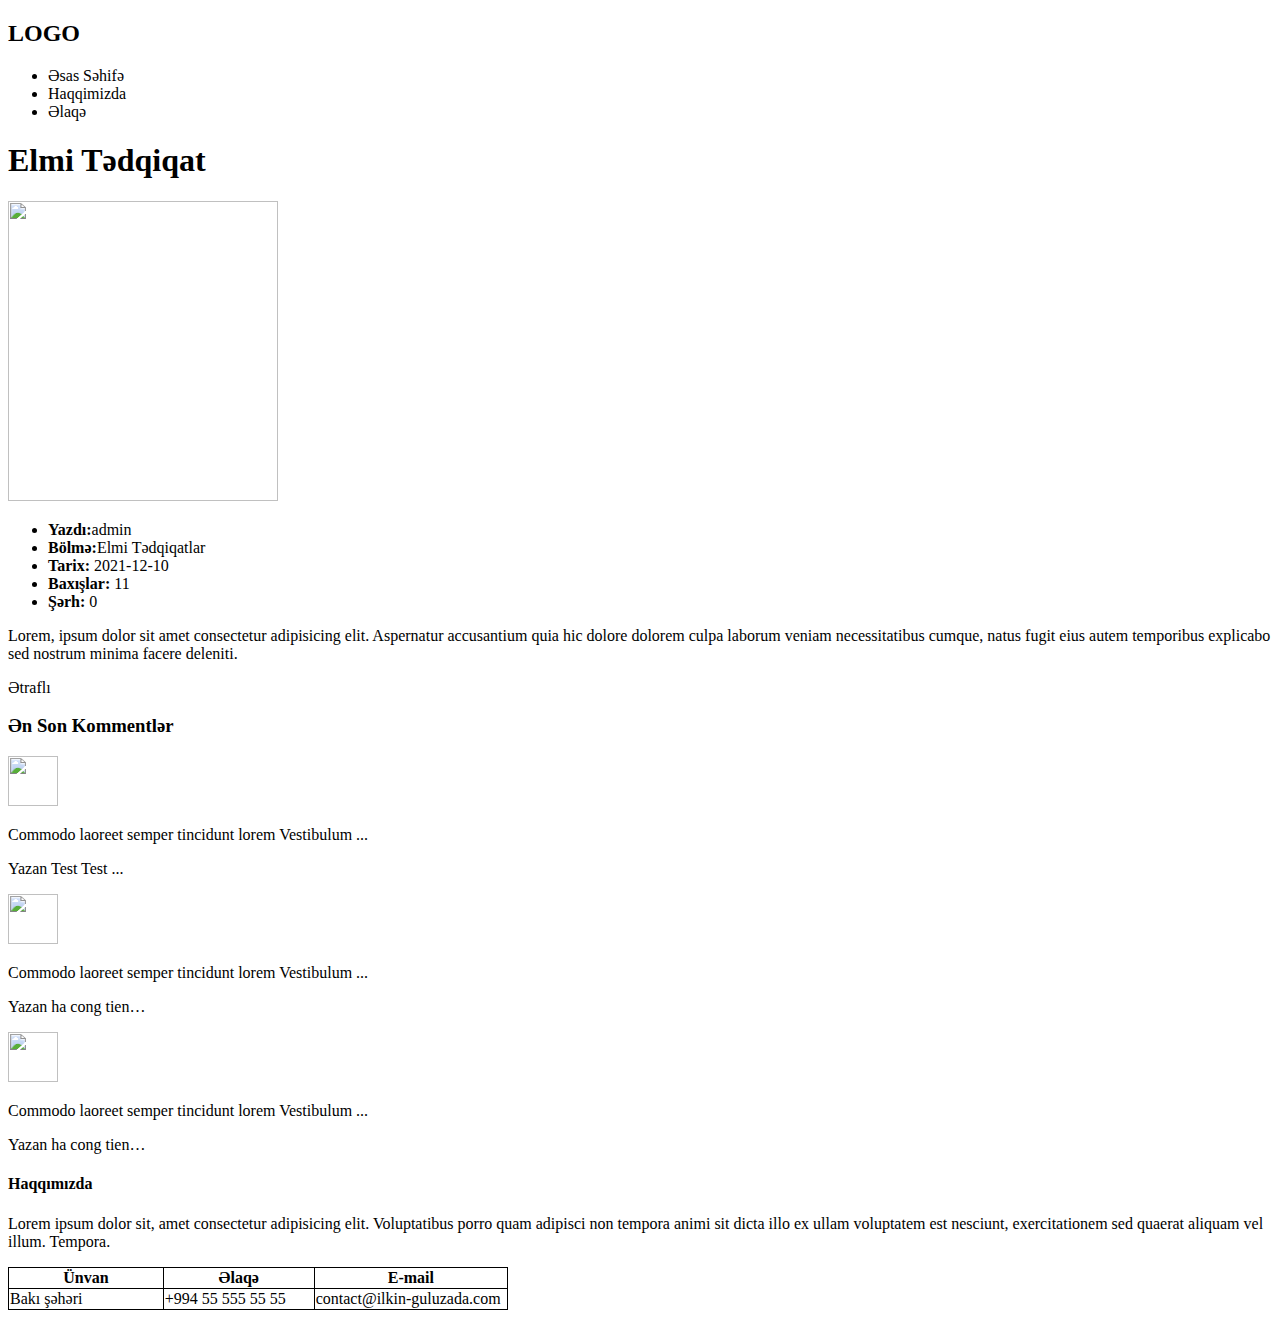
==== index.html @ 39a40acd "Homework-1" ====
<!DOCTYPE html>
<html lang="en">
  <head>
    <meta charset="UTF-8" />
    <meta http-equiv="X-UA-Compatible" content="IE=edge" />
    <meta name="viewport" content="width=device-width, initial-scale=1.0" />
    <title>Document</title>
    <style>
      .table,
      th,
      td {
        width: 500px;
        border: solid 1px black;
        border-collapse: collapse;
      }
    </style>
  </head>
  <body>
    <h2>LOGO</h2>
    <ul>
      <li>Əsas Səhifə</li>
      <li>Haqqimizda</li>
      <li>Əlaqə</li>
    </ul>

    <h1>Elmi Tədqiqat</h1>

    <img src="image.jps.jpg" width="270" height="300" alt="" />

    <tr>
      <ul>
        <li><b>Yazdı:</b>admin</li>
        <li><b>Bölmə:</b>Elmi Tədqiqatlar</li>
        <li><b>Tarix:</b> 2021-12-10</li>
        <li><b>Baxışlar:</b> 11</li>
        <li><b>Şərh:</b> 0</li>
      </ul>
    </tr>

    <p>
      Lorem, ipsum dolor sit amet consectetur adipisicing elit. Aspernatur
      accusantium quia hic dolore dolorem culpa laborum veniam necessitatibus
      cumque, natus fugit eius autem temporibus explicabo sed nostrum minima
      facere deleniti.
    </p>
    <span>Ətraflı</span>

    <h3>Ən Son Kommentlər</h3>

    <img src="images2.jpg" width="50px" height="50px" alt="" />
    <p>Commodo laoreet semper tincidunt lorem Vestibulum ...</p>
    <p>Yazan Test Test ...</p>

    <img src="images2.jpg" width="50px" height="50px" alt="" />
    <p>Commodo laoreet semper tincidunt lorem Vestibulum ...</p>
    <p>Yazan ha cong tien…</p>

    <img src="images2.jpg" width="50px" height="50px" alt="" />
    <p>Commodo laoreet semper tincidunt lorem Vestibulum ...</p>
    <p>Yazan ha cong tien…</p>

    <h4>Haqqımızda</h4>
    <p>
      Lorem ipsum dolor sit, amet consectetur adipisicing elit. Voluptatibus
      porro quam adipisci non tempora animi sit dicta illo ex ullam voluptatem
      est nesciunt, exercitationem sed quaerat aliquam vel illum. Tempora.
    </p>
    <table class="table">
      <tr>
        <th>Ünvan</th>
        <th>Əlaqə</th>
        <th>E-mail</th>
      </tr>
      <tr>
        <td>Bakı şəhəri</td>
        <td>+994 55 555 55 55</td>
        <td>contact@ilkin-guluzada.com</td>
      </tr>
    </table>
  </body>
</html>
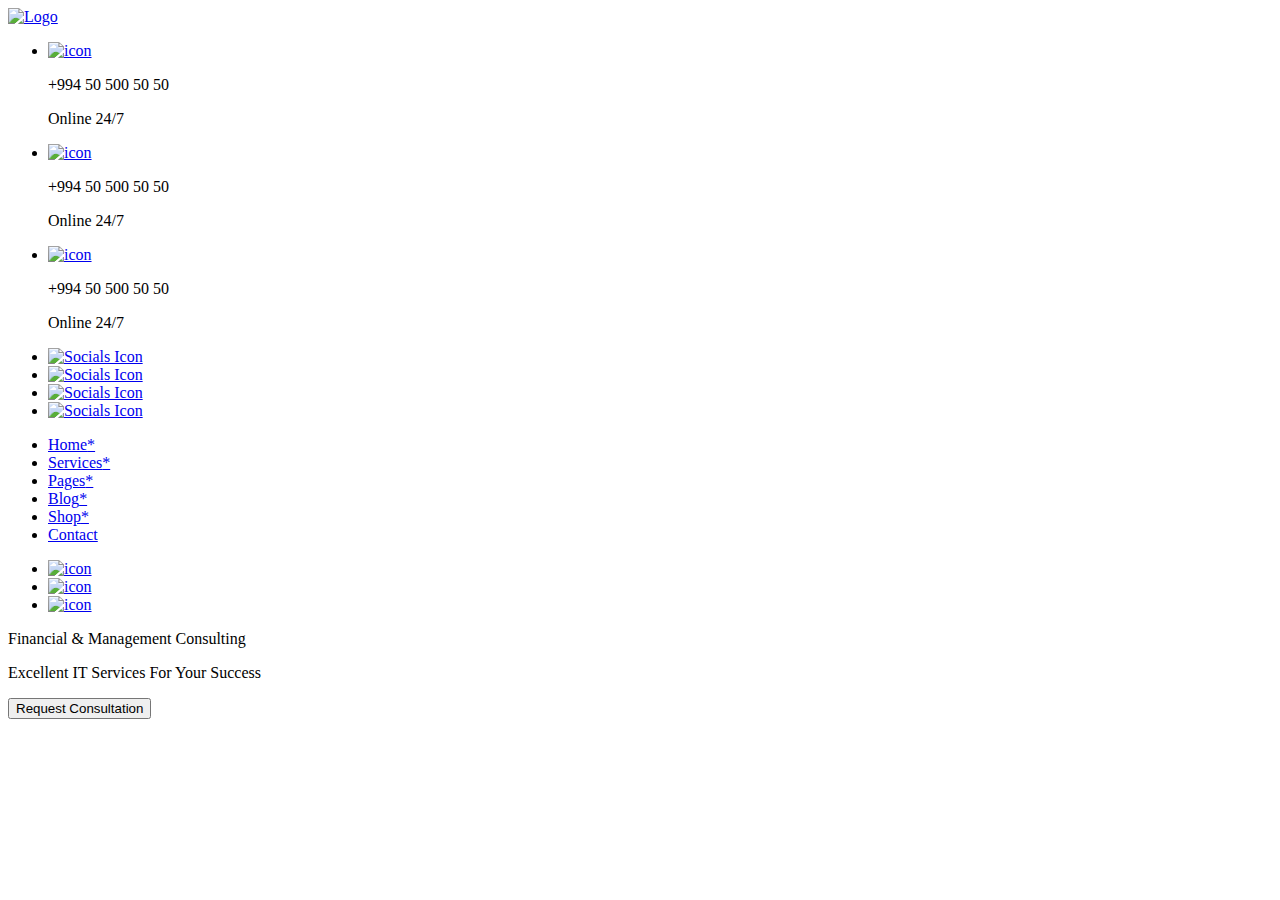
==== commit 31d3fb0f: "Homework-2" ====
--- a/index.html
+++ b/index.html
@@ -5,77 +5,125 @@
     <meta http-equiv="X-UA-Compatible" content="IE=edge" />
     <meta name="viewport" content="width=device-width, initial-scale=1.0" />
     <title>Document</title>
-    <style>
-      .table,
-      th,
-      td {
-        width: 500px;
-        border: solid 1px black;
-        border-collapse: collapse;
-      }
-    </style>
   </head>
   <body>
-    <h2>LOGO</h2>
-    <ul>
-      <li>Əsas Səhifə</li>
-      <li>Haqqimizda</li>
-      <li>Əlaqə</li>
-    </ul>
+    <!--Top Header Start-->
+    <section class="top-header">
+      <!--Top Header Logo Start-->
+      <div class="top-header-logo">
+        <a href="#"><img src="" alt="Logo" /></a>
+      </div>
+      <!--Top Header Logo End-->
+      <!--Top Header Information Start-->
+      <div class="top-header-info">
+        <ul>
+          <!--Info List Item Start-->
+          <li>
+            <a href="#"><img src="" alt="icon" /></a>
+            <span>
+              <p>+994 50 500 50 50</p>
+              <p>Online 24/7</p>
+            </span>
+          </li>
+          <!--Info List Item End-->
+          <!--Info List Item Start-->
+          <li>
+            <a href="#"><img src="" alt="icon" /></a>
+            <span>
+              <p>+994 50 500 50 50</p>
+              <p>Online 24/7</p>
+            </span>
+          </li>
+          <!--Info List Item End-->
+          <!--Info List Item Start-->
+          <li>
+            <a href="#"><img src="" alt="icon" /></a>
+            <span>
+              <p>+994 50 500 50 50</p>
+              <p>Online 24/7</p>
+            </span>
+          </li>
+          <!--Info List Item End-->
+        </ul>
+      </div>
+      <!--Top Header Information End-->
+      <!--Top Header Socials Start-->
+      <div class="top-header-socials">
+        <ul>
+          <li>
+            <a href="#"><img src="" alt="Socials Icon" /></a>
+          </li>
+          <li>
+            <a href="#"><img src="" alt="Socials Icon" /></a>
+          </li>
+          <li>
+            <a href="#"><img src="" alt="Socials Icon" /></a>
+          </li>
+          <li>
+            <a href="#"><img src="" alt="Socials Icon" /></a>
+          </li>
+        </ul>
+      </div>
+      <!-- Top Header Socials End-->
+    </section>
+    <!--Top Header End-->
 
-    <h1>Elmi Tədqiqat</h1>
+    <!--Main Header Start-->
+    <header class="main-header">
+      <!--Main Header Menu Left Start-->
+      <nav class="main-header-menu-left">
+        <ul>
+          <li>
+            <a href="#">Home<span>*</span></a>
+          </li>
+          <li>
+            <a href="#">Services<span>*</span></a>
+          </li>
+          <li>
+            <a href="#">Pages<span>*</span></a>
+          </li>
+          <li>
+            <a href="#">Blog<span>*</span></a>
+          </li>
+          <li>
+            <a href="#">Shop<span>*</span></a>
+          </li>
+          <li>
+            <a href="#">Contact</a>
+          </li>
+        </ul>
+      </nav>
+      <!--Main Header Menu Left End-->
 
-    <img src="image.jps.jpg" width="270" height="300" alt="" />
+      <!--Main Header Action Right Start-->
+      <div class="main-header-action-right">
+        <ul>
+          <li>
+            <a href="#"><img src="" alt="icon" /></a>
+          </li>
+          <li>
+            <a href="#"><img src="" alt="icon" /></a>
+          </li>
+          <li>
+            <a href="#"><img src="" alt="icon" /></a>
+          </li>
+        </ul>
+      </div>
+      <!--Main Header Action Right End-->
+    </header>
+    <!--Main Header End-->
 
-    <tr>
-      <ul>
-        <li><b>Yazdı:</b>admin</li>
-        <li><b>Bölmə:</b>Elmi Tədqiqatlar</li>
-        <li><b>Tarix:</b> 2021-12-10</li>
-        <li><b>Baxışlar:</b> 11</li>
-        <li><b>Şərh:</b> 0</li>
-      </ul>
-    </tr>
-
-    <p>
-      Lorem, ipsum dolor sit amet consectetur adipisicing elit. Aspernatur
-      accusantium quia hic dolore dolorem culpa laborum veniam necessitatibus
-      cumque, natus fugit eius autem temporibus explicabo sed nostrum minima
-      facere deleniti.
-    </p>
-    <span>Ətraflı</span>
-
-    <h3>Ən Son Kommentlər</h3>
-
-    <img src="images2.jpg" width="50px" height="50px" alt="" />
-    <p>Commodo laoreet semper tincidunt lorem Vestibulum ...</p>
-    <p>Yazan Test Test ...</p>
-
-    <img src="images2.jpg" width="50px" height="50px" alt="" />
-    <p>Commodo laoreet semper tincidunt lorem Vestibulum ...</p>
-    <p>Yazan ha cong tien…</p>
-
-    <img src="images2.jpg" width="50px" height="50px" alt="" />
-    <p>Commodo laoreet semper tincidunt lorem Vestibulum ...</p>
-    <p>Yazan ha cong tien…</p>
-
-    <h4>Haqqımızda</h4>
-    <p>
-      Lorem ipsum dolor sit, amet consectetur adipisicing elit. Voluptatibus
-      porro quam adipisci non tempora animi sit dicta illo ex ullam voluptatem
-      est nesciunt, exercitationem sed quaerat aliquam vel illum. Tempora.
-    </p>
-    <table class="table">
-      <tr>
-        <th>Ünvan</th>
-        <th>Əlaqə</th>
-        <th>E-mail</th>
-      </tr>
-      <tr>
-        <td>Bakı şəhəri</td>
-        <td>+994 55 555 55 55</td>
-        <td>contact@ilkin-guluzada.com</td>
-      </tr>
-    </table>
+    <!--Slider Start-->
+    <section class="slider">
+      <div class="main slider">
+        <p class="slider-info">Financial & Management Consulting</p>
+        <p class="slider-main">
+          <span>Excellent</span>
+          IT Services For Your Success
+        </p>
+        <button class="slider-button">Request Consultation</button>
+      </div>
+    </section>
+    <!--Slider Start-->
   </body>
 </html>
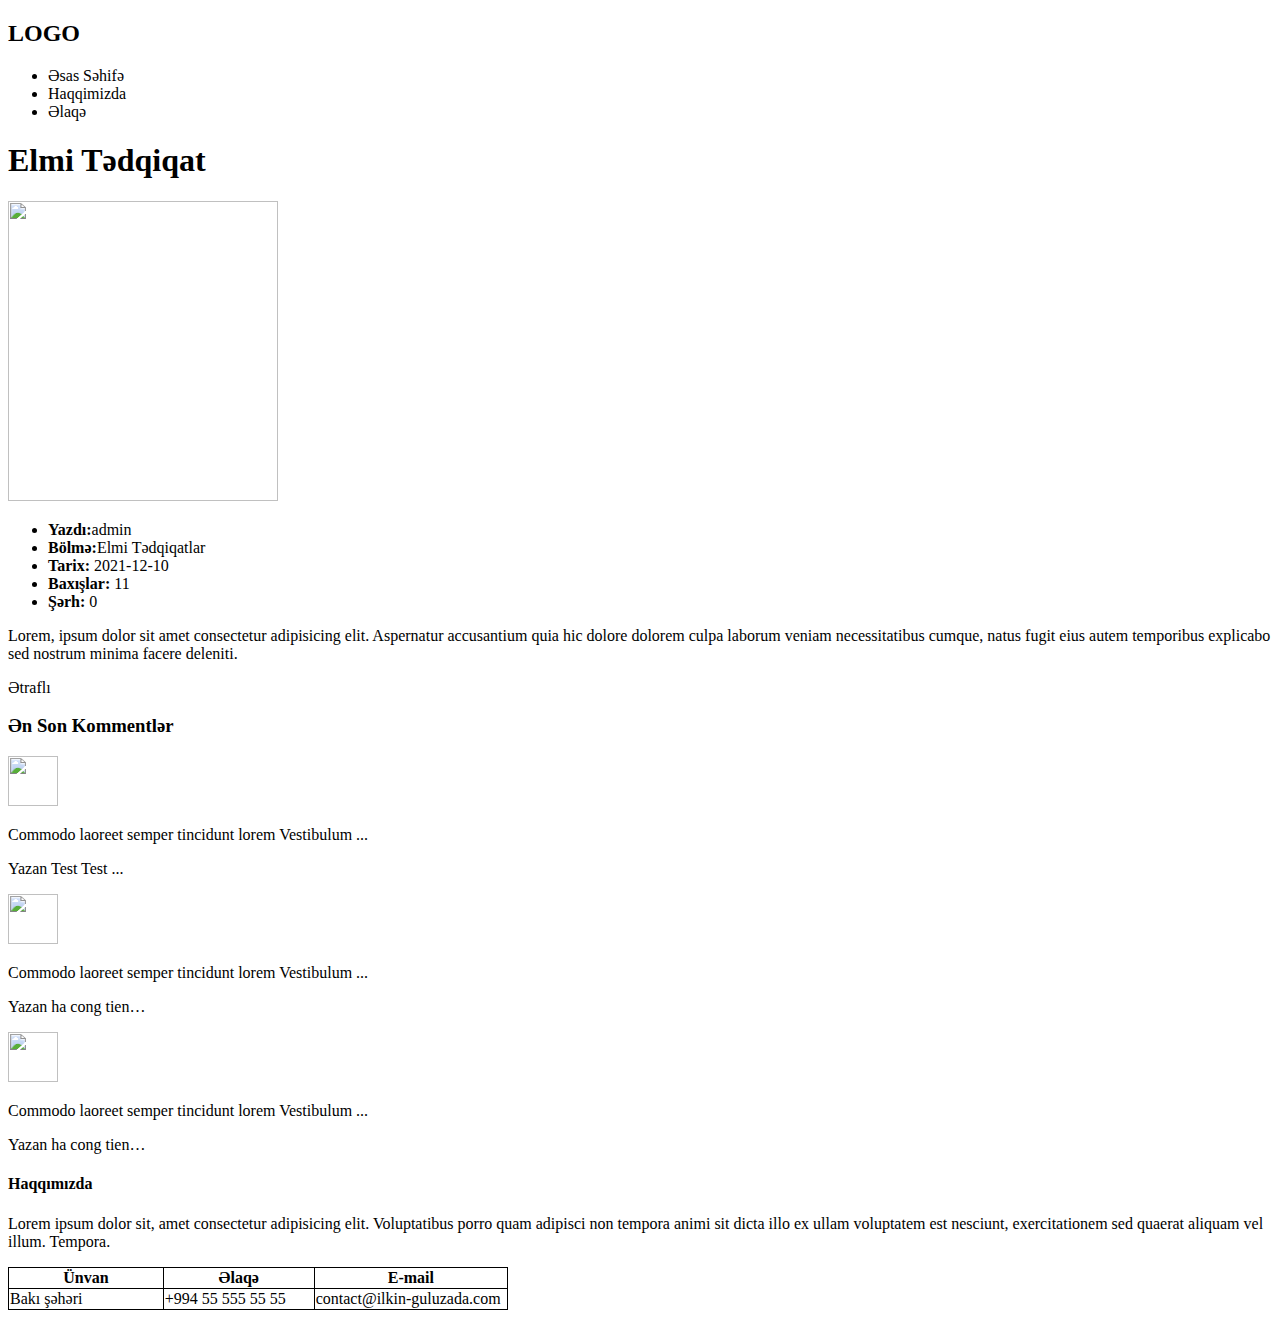
==== commit 3cbbaf09: "Homework-1" ====
--- a/index.html
+++ b/index.html
@@ -5,125 +5,77 @@
     <meta http-equiv="X-UA-Compatible" content="IE=edge" />
     <meta name="viewport" content="width=device-width, initial-scale=1.0" />
     <title>Document</title>
+    <style>
+      .table,
+      th,
+      td {
+        width: 500px;
+        border: solid 1px black;
+        border-collapse: collapse;
+      }
+    </style>
   </head>
   <body>
-    <!--Top Header Start-->
-    <section class="top-header">
-      <!--Top Header Logo Start-->
-      <div class="top-header-logo">
-        <a href="#"><img src="" alt="Logo" /></a>
-      </div>
-      <!--Top Header Logo End-->
-      <!--Top Header Information Start-->
-      <div class="top-header-info">
-        <ul>
-          <!--Info List Item Start-->
-          <li>
-            <a href="#"><img src="" alt="icon" /></a>
-            <span>
-              <p>+994 50 500 50 50</p>
-              <p>Online 24/7</p>
-            </span>
-          </li>
-          <!--Info List Item End-->
-          <!--Info List Item Start-->
-          <li>
-            <a href="#"><img src="" alt="icon" /></a>
-            <span>
-              <p>+994 50 500 50 50</p>
-              <p>Online 24/7</p>
-            </span>
-          </li>
-          <!--Info List Item End-->
-          <!--Info List Item Start-->
-          <li>
-            <a href="#"><img src="" alt="icon" /></a>
-            <span>
-              <p>+994 50 500 50 50</p>
-              <p>Online 24/7</p>
-            </span>
-          </li>
-          <!--Info List Item End-->
-        </ul>
-      </div>
-      <!--Top Header Information End-->
-      <!--Top Header Socials Start-->
-      <div class="top-header-socials">
-        <ul>
-          <li>
-            <a href="#"><img src="" alt="Socials Icon" /></a>
-          </li>
-          <li>
-            <a href="#"><img src="" alt="Socials Icon" /></a>
-          </li>
-          <li>
-            <a href="#"><img src="" alt="Socials Icon" /></a>
-          </li>
-          <li>
-            <a href="#"><img src="" alt="Socials Icon" /></a>
-          </li>
-        </ul>
-      </div>
-      <!-- Top Header Socials End-->
-    </section>
-    <!--Top Header End-->
+    <h2>LOGO</h2>
+    <ul>
+      <li>Əsas Səhifə</li>
+      <li>Haqqimizda</li>
+      <li>Əlaqə</li>
+    </ul>
 
-    <!--Main Header Start-->
-    <header class="main-header">
-      <!--Main Header Menu Left Start-->
-      <nav class="main-header-menu-left">
-        <ul>
-          <li>
-            <a href="#">Home<span>*</span></a>
-          </li>
-          <li>
-            <a href="#">Services<span>*</span></a>
-          </li>
-          <li>
-            <a href="#">Pages<span>*</span></a>
-          </li>
-          <li>
-            <a href="#">Blog<span>*</span></a>
-          </li>
-          <li>
-            <a href="#">Shop<span>*</span></a>
-          </li>
-          <li>
-            <a href="#">Contact</a>
-          </li>
-        </ul>
-      </nav>
-      <!--Main Header Menu Left End-->
+    <h1>Elmi Tədqiqat</h1>
 
-      <!--Main Header Action Right Start-->
-      <div class="main-header-action-right">
-        <ul>
-          <li>
-            <a href="#"><img src="" alt="icon" /></a>
-          </li>
-          <li>
-            <a href="#"><img src="" alt="icon" /></a>
-          </li>
-          <li>
-            <a href="#"><img src="" alt="icon" /></a>
-          </li>
-        </ul>
-      </div>
-      <!--Main Header Action Right End-->
-    </header>
-    <!--Main Header End-->
+    <img src="image.jps.jpg" width="270" height="300" alt="" />
 
-    <!--Slider Start-->
-    <section class="slider">
-      <div class="main slider">
-        <p class="slider-info">Financial & Management Consulting</p>
-        <p class="slider-main">
-          <span>Excellent</span>
-          IT Services For Your Success
-        </p>
-        <button class="slider-button">Request Consultation</button>
-      </div>
-    </section>
-    <!--Slider Start-->
+    <tr>
+      <ul>
+        <li><b>Yazdı:</b>admin</li>
+        <li><b>Bölmə:</b>Elmi Tədqiqatlar</li>
+        <li><b>Tarix:</b> 2021-12-10</li>
+        <li><b>Baxışlar:</b> 11</li>
+        <li><b>Şərh:</b> 0</li>
+      </ul>
+    </tr>
+
+    <p>
+      Lorem, ipsum dolor sit amet consectetur adipisicing elit. Aspernatur
+      accusantium quia hic dolore dolorem culpa laborum veniam necessitatibus
+      cumque, natus fugit eius autem temporibus explicabo sed nostrum minima
+      facere deleniti.
+    </p>
+    <span>Ətraflı</span>
+
+    <h3>Ən Son Kommentlər</h3>
+
+    <img src="images2.jpg" width="50px" height="50px" alt="" />
+    <p>Commodo laoreet semper tincidunt lorem Vestibulum ...</p>
+    <p>Yazan Test Test ...</p>
+
+    <img src="images2.jpg" width="50px" height="50px" alt="" />
+    <p>Commodo laoreet semper tincidunt lorem Vestibulum ...</p>
+    <p>Yazan ha cong tien…</p>
+
+    <img src="images2.jpg" width="50px" height="50px" alt="" />
+    <p>Commodo laoreet semper tincidunt lorem Vestibulum ...</p>
+    <p>Yazan ha cong tien…</p>
+
+    <h4>Haqqımızda</h4>
+    <p>
+      Lorem ipsum dolor sit, amet consectetur adipisicing elit. Voluptatibus
+      porro quam adipisci non tempora animi sit dicta illo ex ullam voluptatem
+      est nesciunt, exercitationem sed quaerat aliquam vel illum. Tempora.
+    </p>
+    <table class="table">
+      <tr>
+        <th>Ünvan</th>
+        <th>Əlaqə</th>
+        <th>E-mail</th>
+      </tr>
+      <tr>
+        <td>Bakı şəhəri</td>
+        <td>+994 55 555 55 55</td>
+        <td>contact@ilkin-guluzada.com</td>
+      </tr>
+    </table>
   </body>
 </html>
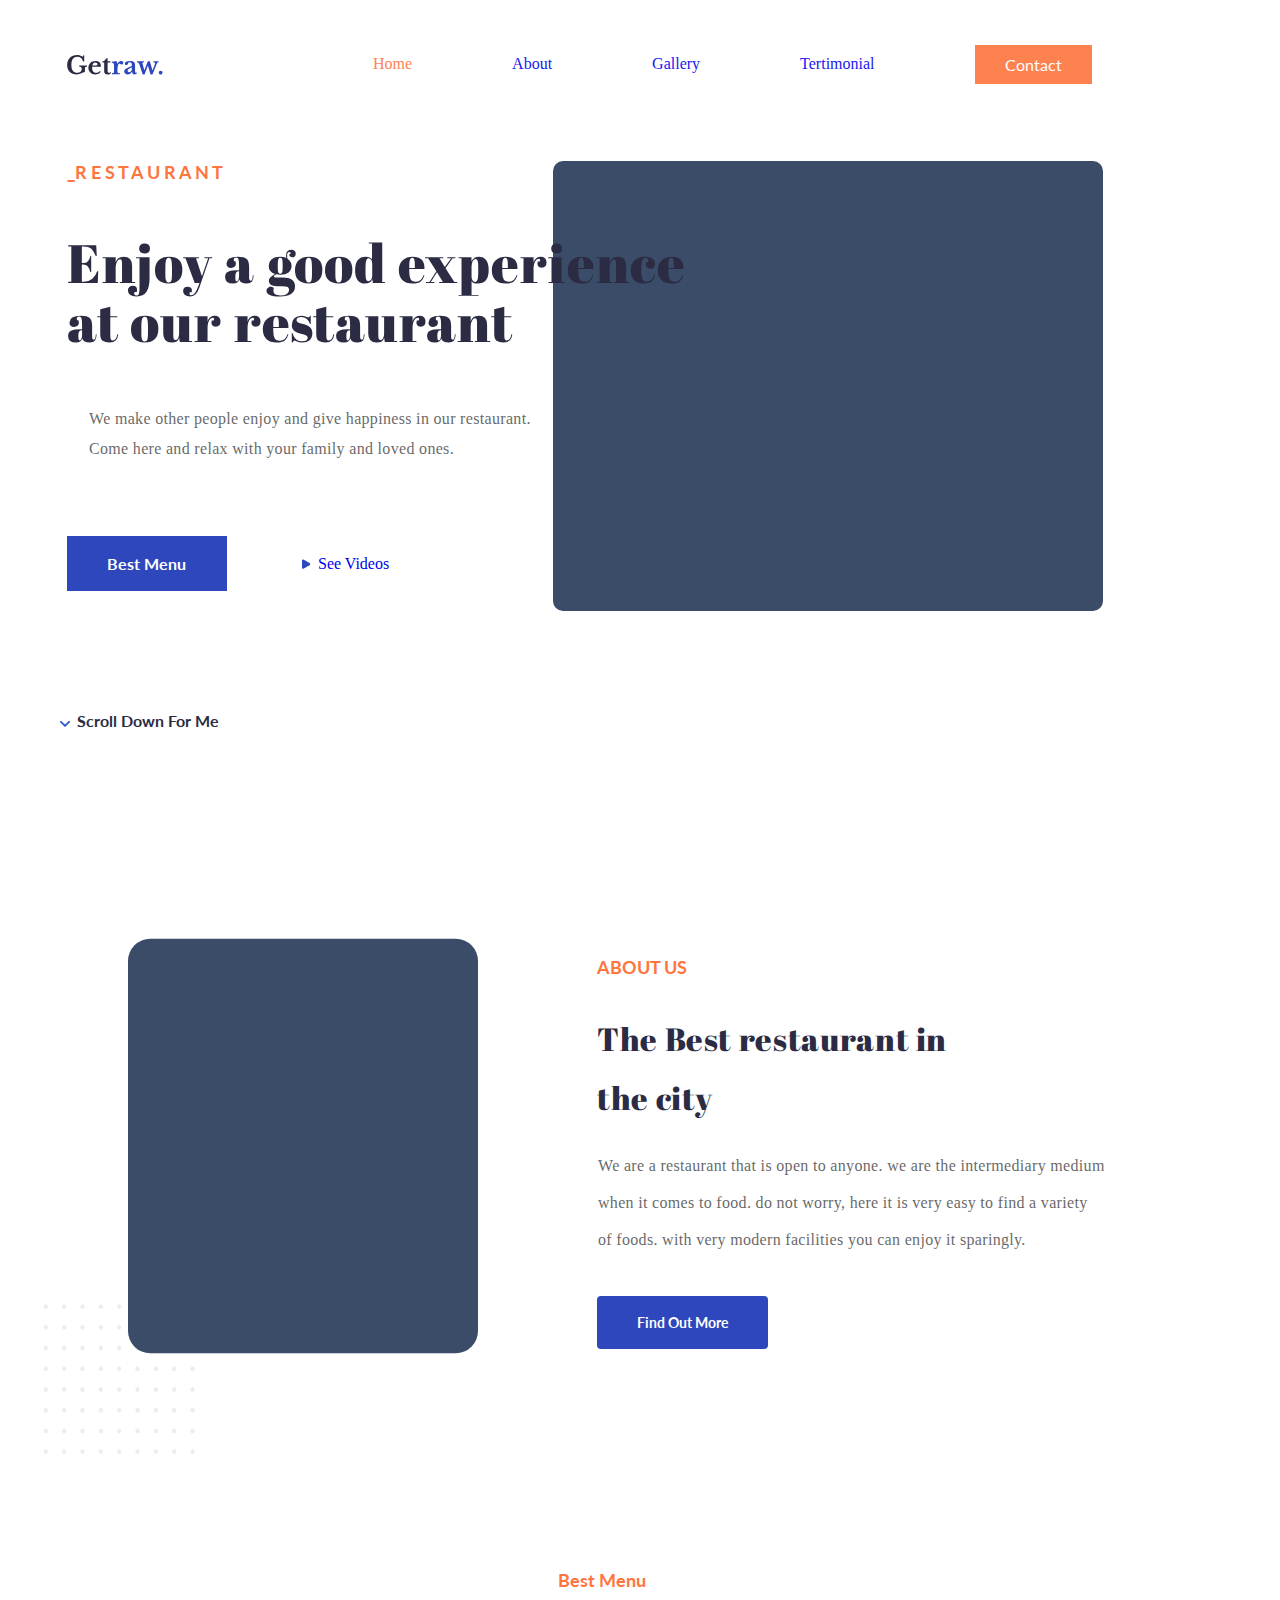
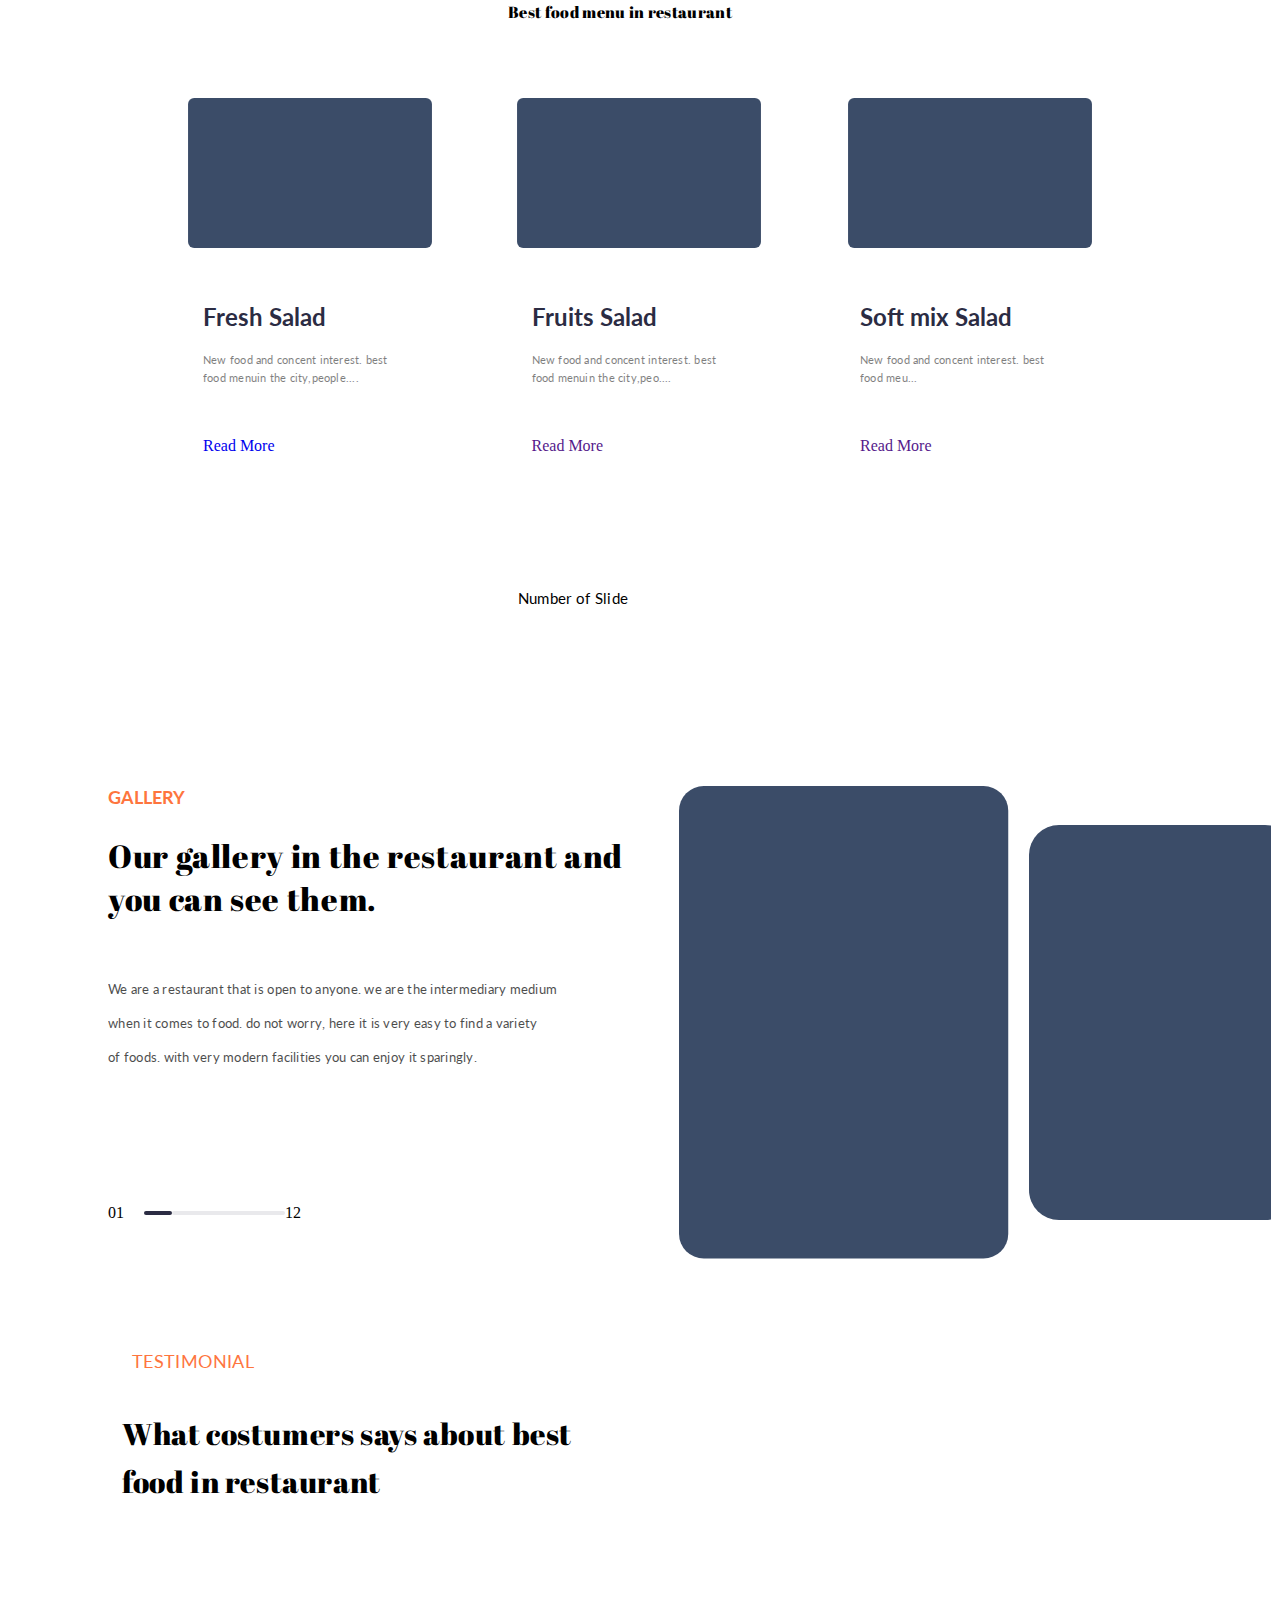
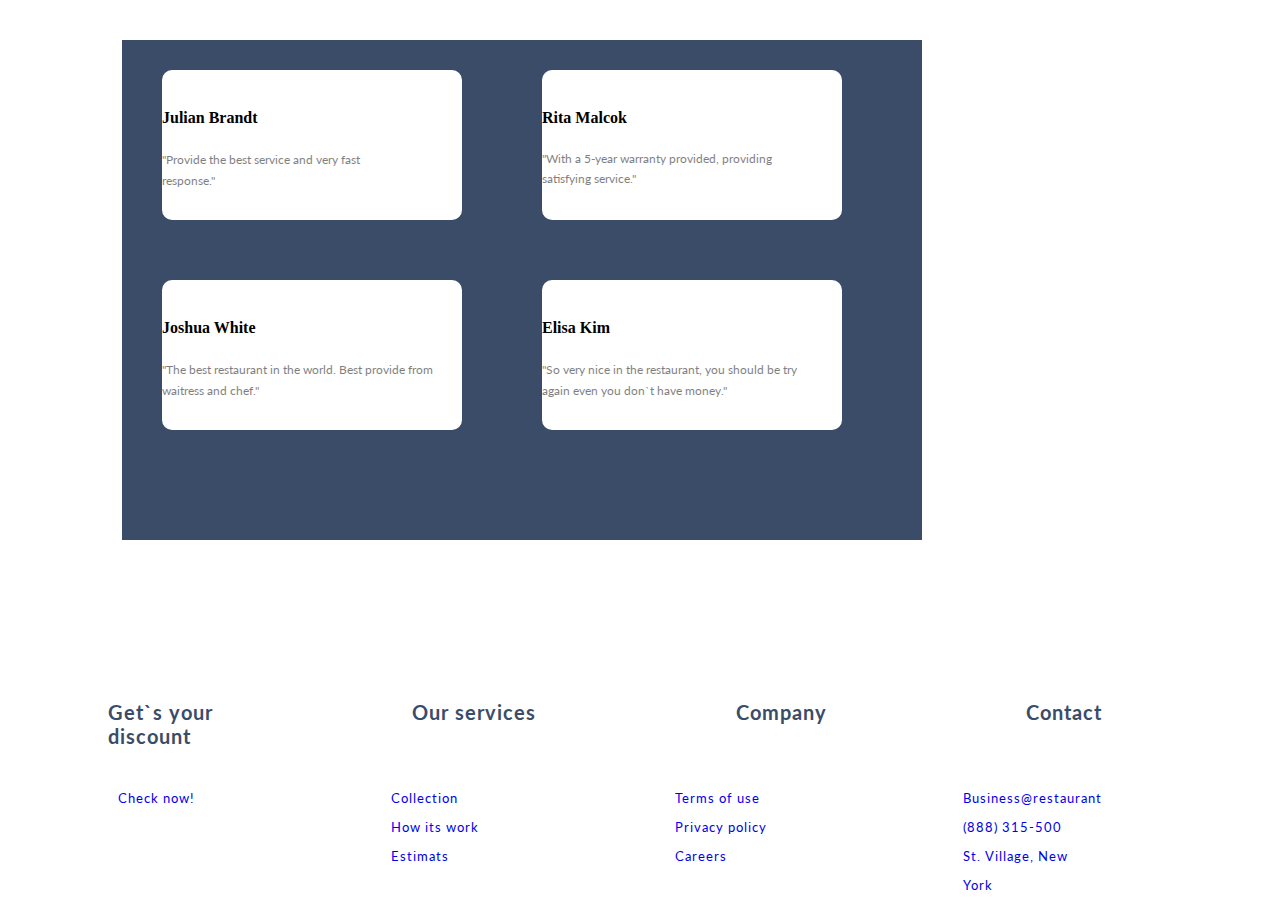
==== commit 082280c8: "Restuarant Web Design" ====
--- a/index.html
+++ b/index.html
@@ -5,77 +5,309 @@
     <meta http-equiv="X-UA-Compatible" content="IE=edge" />
     <meta name="viewport" content="width=device-width, initial-scale=1.0" />
     <title>Document</title>
-    <style>
-      .table,
-      th,
-      td {
-        width: 500px;
-        border: solid 1px black;
-        border-collapse: collapse;
-      }
-    </style>
+    <link rel="stylesheet" href="style.css" />
+    <link rel="preconnect" href="https://fonts.googleapis.com" />
+    <link rel="preconnect" href="https://fonts.gstatic.com" crossorigin />
+    <link
+      href="https://fonts.googleapis.com/css2?family=Abril+Fatface&family=Lato:wght@700&display=swap"
+      rel="stylesheet"
+    />
   </head>
   <body>
-    <h2>LOGO</h2>
-    <ul>
-      <li>Əsas Səhifə</li>
-      <li>Haqqimizda</li>
-      <li>Əlaqə</li>
-    </ul>
-
-    <h1>Elmi Tədqiqat</h1>
-
-    <img src="image.jps.jpg" width="270" height="300" alt="" />
-
-    <tr>
-      <ul>
-        <li><b>Yazdı:</b>admin</li>
-        <li><b>Bölmə:</b>Elmi Tədqiqatlar</li>
-        <li><b>Tarix:</b> 2021-12-10</li>
-        <li><b>Baxışlar:</b> 11</li>
-        <li><b>Şərh:</b> 0</li>
-      </ul>
-    </tr>
-
-    <p>
-      Lorem, ipsum dolor sit amet consectetur adipisicing elit. Aspernatur
-      accusantium quia hic dolore dolorem culpa laborum veniam necessitatibus
-      cumque, natus fugit eius autem temporibus explicabo sed nostrum minima
-      facere deleniti.
-    </p>
-    <span>Ətraflı</span>
-
-    <h3>Ən Son Kommentlər</h3>
-
-    <img src="images2.jpg" width="50px" height="50px" alt="" />
-    <p>Commodo laoreet semper tincidunt lorem Vestibulum ...</p>
-    <p>Yazan Test Test ...</p>
-
-    <img src="images2.jpg" width="50px" height="50px" alt="" />
-    <p>Commodo laoreet semper tincidunt lorem Vestibulum ...</p>
-    <p>Yazan ha cong tien…</p>
-
-    <img src="images2.jpg" width="50px" height="50px" alt="" />
-    <p>Commodo laoreet semper tincidunt lorem Vestibulum ...</p>
-    <p>Yazan ha cong tien…</p>
-
-    <h4>Haqqımızda</h4>
-    <p>
-      Lorem ipsum dolor sit, amet consectetur adipisicing elit. Voluptatibus
-      porro quam adipisci non tempora animi sit dicta illo ex ullam voluptatem
-      est nesciunt, exercitationem sed quaerat aliquam vel illum. Tempora.
-    </p>
-    <table class="table">
-      <tr>
-        <th>Ünvan</th>
-        <th>Əlaqə</th>
-        <th>E-mail</th>
-      </tr>
-      <tr>
-        <td>Bakı şəhəri</td>
-        <td>+994 55 555 55 55</td>
-        <td>contact@ilkin-guluzada.com</td>
-      </tr>
-    </table>
+    <div class="wrapper">
+      <!------------------------------------PAGE 1 START------------------------------------------>
+      <div class="header">
+        <div class="logo">
+          <img class="logo" src="image/Getraw..svg" alt="getraw" />
+        </div>
+        <nav class="nav-items">
+          <ul>
+            <li><a class="home" href="#">Home</a></li>
+            <li><a href="#">About</a></li>
+            <li><a href="#">Gallery</a></li>
+            <li><a href="#">Tertimonial</a></li>
+          
+          <li><a class="contact" href="#">Contact</a></li>
+          
+        </nav>
+      </div>
+
+      <div class="container">
+        <div class="left">
+          <div class="orange">_R E S T A U R A N T</div>
+          <div class="main">
+            Enjoy a good experience <br />
+            at our restaurant
+          </div>
+          <div class="text">
+            We make other people enjoy and give happiness in our restaurant.<br />
+            Come here and relax with your family and loved ones.
+          </div>
+
+
+          <div class="footer">
+          <a href="#" class="best-menu">Best Menu</a>
+           
+          <ul>
+            <li><a href="#">See Videos</a></li>
+          </ul>
+          </div>
+
+
+
+          <div class="scroll">
+          <ul>
+            <li>Scroll Down For Me</li>
+          </ul>
+          </div>
+          
+        </div>
+        <div class="right">
+            <img class="right-img" src="image/Rectangle 13.svg" alt="">
+            
+        </div>
+      </div>
+    </div>
+
+        <!----------------------------------------PAGE 1 END----------------------------------------------->
+      <!------------------------------------------PAGE 2 START--------------------------------------------->
+        <div class="page-2">
+      <div class="container-2">
+        <div class="left-2">
+          <img class="image-2"src="image2/Rectangle.svg" alt="">
+          <img  class="element"src="image2/Group.svg" alt="">
+        </div>
+        <div class="right-2">
+          <div class="about">ABOUT  US</div>
+          <div class="main-2">The Best restaurant in <br>
+            the city
+          </div>
+          <div class="text-2">We are a restaurant that is open to anyone. we are the intermediary medium<br> 
+          when it comes to food. do not worry, here it is very easy to find a variety<br> 
+          of foods. with very modern facilities you can enjoy it sparingly.
+         </div>
+
+         <div class="footer-2">
+           <a class="btn-2"href="#">Find Out More</a>
+         </div>
+        </div>
+      </div>
+        </div>
+      <!-----------------------PAGE 2 END------------------------------------->
+
+      <!-----------------------PAGE 3 START----------------------------------->
+
+      <div class="page-3">
+        <div class="header-3">
+          <div class="header-3-top">Best Menu</div>
+          <div class="header-3-bottom">Best food menu in restaurant</div>
+        </div>
+        <div class="container-3">
+          <div class="row-1">
+            <img class="row-image"src="image3/Rectangle.svg" alt="">
+            <div class="row-1-texts">
+            <div class="row-1-header">Fresh Salad</div>
+            <div class="row-1-text">New food and concent interest. best<br>
+              food menuin the city,people....</div>
+
+              <a href="#">Read More</a>
+                </div>
+
+          </div>
+
+          <div class="row-2">
+            <img class="row-image"src="image3/Rectangle.svg" alt="">
+            <div class="row-2-texts">
+            <div class="row-2-header">Fruits Salad</div>
+            <div class="row-2-text">New food and concent interest. best<br>
+            food menuin the city,peo....</div>
+
+            <a href="">Read More</a>
+            </div>
+          </div>
+
+          <div class="row-3">
+            <img  class="row-image"src="image3/Rectangle.svg" alt="">
+            <div class="row-3-texts">
+
+            <div class="row-3-header">Soft mix Salad</div>
+            <div class="row-3-text">New food and concent interest. best <br>
+            food meu...</div>
+            <a href="">Read More</a>
+            </div>
+          </div>
+        </div>
+
+        <div class="page-3-footer">
+          <div class="nos">Number of Slide</div>
+          
+      </div>
+      </div>
+        <!----------------------------PAGE 3 END------------------------------------------->
+      <!------------------------------PAGE 4 START----------------------------------------->
+
+      <div class="page-4">
+        <div class="container-4">
+          <div class="left-4">
+            <div class="gallery">GALLERY</div>
+            <div class="left-4-header">Our gallery in the restaurant and<br>
+           you can see them.</div>
+
+           <div class="left-4-text">We are a restaurant that is open to anyone. we are the intermediary medium<br> 
+         when it comes to food. do not worry, here it is very easy to find a variety<br>
+         of foods. with very modern facilities you can enjoy it sparingly.
+           </div>
+           <div class="left-4-footer">
+             <p class="one">01</p>
+             <img src="image4/Rectangle 10.svg" alt="">
+             <img src="image4/Rectangle 11.svg" alt="">
+             <p class="2">12</p>
+           </div>
+          </div>
+
+          <div class="right-4">
+            <img class="img-left"src="image4/Rectangle 8.svg" alt="">
+            <img class="img-right" src="image4/img here .svg" alt="  ">
+          
+          
+           
+        </div>
+      </div>
+
+      <!------------------------------------PAGE 4 END------------------------------------>
+
+      <!-----------------------------------PAGE 5 START-------------------------------------->
+
+      <div class="page-5">
+        <div class="header-5">
+          <div class="testimonial">TESTIMONIAL</div>
+          <div class="header-5-main">What costumers says about best<br>
+           food in restaurant</div>
+         </div>
+           <div class="main-section">
+
+            <div class="box">
+        <div class="box-1">
+          <div class="box-1-img">
+            <img src="images5/Ellipse 10.svg" alt="" />
+          </div>
+          <div class="box-1-text">
+            <h4 class="name">Julian Brandt</h4>
+            <p>"Provide the best service and very fast <br>
+              response."</p>
+          </div>
+        </div>
+        <div class="box-2">
+          <div class="box-2-img">
+            <img class="ellipse"src="images5/Ellipse 10.svg" alt="" />
+          </div>
+          <div class="box-2-text">
+            <h4 class="name">Rita Malcok</h4>
+            <p>
+              "With a 5-year warranty provided, providing satisfying service."
+            </p>
+          </div>
+        </div>
+        <div class="box-3">
+          <div class="box-3-img">
+            <img src="images5/Ellipse 10.svg" alt="" />
+          </div>
+          <div class="box-3-text ">
+            <h4  class="name">Joshua White</h4>
+            <p>
+              "The best restaurant in the world. Best provide from waitress and
+              chef."
+            </p>
+          </div>
+        </div>
+        <div class="box-4">
+          <div class="box-4-img">
+            <img src="images5/Ellipse 10.svg" alt="" />
+          </div>
+          <div class="box-4-text">
+            <h4 class="name">Elisa Kim</h4>
+            <p>
+              "So very nice in the restaurant, you should be try again even you
+              don`t have money."
+            </p>
+          </div>
+        </div>
+      </div>
+
+        </div>
+
+      </div>
+
+      <!--<div class="footer-end">
+        <div class="table">
+         <tr>
+           <th>Get’s your <br>
+             discount</th>
+             <td>Check now!</td>
+
+           </tr>
+
+         <tr>
+           <th>Our services</th>
+           <td>Collection</td>
+           <td>How its work</td>
+           <td>Estimats</td>
+
+         </tr>
+         <tr>
+           <th>Company</th>
+           <td>Terms of use</td>
+           <td>Privacy policy</td>
+           <td>Careers</td>
+         </tr>
+         <tr>
+           <th>Contact</th>
+           <td>Business@restuarant</td>
+           <td>(888) 315-500</td>
+           <td>St.Village,New<br>
+                York</td>
+         </tr>
+        </div>
+      </div>-->
+
+         <div class="footer-end">
+      <div class="footer-header">
+        <ul>
+          <li>
+            Get`s your <br />
+            discount
+          </li>
+          <li>Our services</li>
+          <li>Company</li>
+          <li>Contact</li>
+        </ul>
+      </div>
+      <div class="footer-text">
+        <ul>
+          <li><a href="#">Check now!</a></li>
+        </ul>
+
+        <ul class="2-row">
+          <li><a href="#">Collection</a></li>
+          <li><a href="#">How its work</a></li>
+          <li><a href="#">Estimats</a></li>
+        </ul>
+        <ul>
+          <li><a href="#">Terms of use</a></li>
+          <li><a href="#">Privacy policy</a></li>
+          <li><a href="#">Careers</a></li>
+        </ul>
+        <ul>
+          <li><a href="#">Business@restaurant</a></li>
+          <li><a href="#">(888) 315-500</a></li>
+            
+          <li><a href="#">St. Village, New <br />
+                      York</a></li>
+          
+        </div>
+      </div>
+    
+      
+   
   </body>
 </html>
--- a/style.css
+++ b/style.css
@@ -0,0 +1,552 @@
+/*font-family: 'Abril Fatface', cursive;
+font-family: 'Lato', sans-serif;*/
+/*PAGE 1 START*/
+*,
+*::before,
+*::after {
+  box-sizing: border-box;
+}
+body {
+  height: 100vh;
+}
+.wrapper {
+  width: 800px;
+
+  /*padding: 39px 82px 151px 59px;*/
+  margin: 39px 82px 100px 59px;
+}
+a {
+  text-decoration: none;
+}
+
+.nav-items ul li {
+  list-style-type: none;
+}
+.header {
+  display: flex;
+  justify-content: space-between;
+  align-items: center;
+}
+.header .logo {
+  width: 96px;
+  height: 30px;
+  margin-right: 120px;
+}
+.header .nav-items ul {
+  display: flex;
+}
+.nav-items ul li a {
+  color: 2B2C43;
+  font-weight: 200;
+  font-size: 16px;
+  line-height: 10px;
+  opacity: 0.9;
+  margin: 0px 50px;
+}
+.header .contact {
+  font-family: "Lato";
+  font-weight: 400;
+  font-size: 16px;
+  line-height: 19px;
+  color: #ffffff;
+  padding: 10px 30px;
+  background-color: #fe753e;
+}
+.home {
+  color: #fe753e;
+}
+
+.container {
+  display: flex;
+  margin-top: 70px;
+}
+
+.container .left .orange {
+  width: 176px;
+  height: 22px;
+  margin-bottom: 50px;
+  color: #fe753e;
+  font-family: "Lato";
+  font-weight: 700;
+  font-size: 18px;
+  line-height: 22px;
+}
+
+.container .left .main {
+  width: 636px;
+  height: 133px;
+  color: #2b2c43;
+  font-family: "Abril Fatface";
+  font-weight: 400;
+  font-size: 54px;
+  line-height: 59px;
+  letter-spacing: 0.02em;
+  margin-bottom: 38px;
+}
+.container .left .text {
+  width: 480px;
+  height: 51px;
+  font-family: "Lato san-serif";
+  font-size: 16px;
+  font-weight: 400;
+  line-height: 30px;
+  letter-spacing: 0.02em;
+  opacity: 0.6;
+  margin-left: 22px;
+  margin-bottom: 81px;
+}
+
+.container .left .footer {
+  display: flex;
+  align-items: center;
+  margin-top: 81px;
+  margin-right: 20px;
+  margin-bottom: 120px;
+}
+.container .left .footer .best-menu {
+  font-weight: 700;
+  font-family: "Lato";
+  font-size: 16px;
+  line-height: 19px;
+  width: 160px;
+  height: 55px;
+  padding: 18px 40px;
+  color: #ffffff;
+  background-color: #2e47bd;
+  margin-right: 51px;
+}
+.container .left .footer ul li {
+  list-style-image: url(image/Polygon.svg);
+}
+
+.container .left .scroll ul li {
+  list-style-type: none;
+  width: 162px;
+  height: 19px;
+  font-family: "Lato";
+  font-weight: 700;
+  font-size: 16px;
+  color: #2b2c43;
+  margin-left: -30px;
+  list-style-image: url(image/Vector\ .svg);
+}
+
+.container .right-img {
+  width: 550px;
+  height: 450px;
+  position: relative;
+  left: -150px;
+  z-index: -10;
+  border-radius: 10px;
+  background-color: #3b4c68;
+}
+
+/*_______________________________PAGE 1 END___________________________________*/
+
+/*_______________________________PAGE 2 START__________________________________*/
+.page-2 {
+  width: 800px;
+}
+.container-2 {
+  display: flex;
+  margin: 20px 172px 111px 120px;
+  /*margin: 120px 150px 80px 50px;*/
+}
+
+.container-2 .left-2 .image-2 {
+  width: 350px;
+  height: 580px;
+  margin-right: 119px;
+  margin-top: 10px;
+}
+.container-2 .left-2 .element {
+  width: 250px;
+  height: 150px;
+  margin-top: -150px;
+  margin-left: -140px;
+}
+
+.container-2 .right-2 {
+  margin-top: 110px;
+}
+.container-2 .right-2 .about {
+  width: 115px;
+  height: 19px;
+  font-weight: 700;
+  font-family: "Lato";
+  font-size: 18px;
+  color: #fe753e;
+
+  margin-bottom: 34px;
+}
+.container-2 .right-2 .main-2 {
+  width: 636px;
+  height: 108px;
+  color: #2b2c43;
+  font-family: "Abril Fatface";
+  font-weight: 400;
+  font-size: 32px;
+  line-height: 59px;
+  letter-spacing: 0.02em;
+  margin-bottom: 30px;
+}
+.container-2 .right-2 .text-2 {
+  width: 515px;
+  height: 37px;
+  font-family: "Lato san-serif";
+  font-size: 16px;
+  font-weight: 400;
+  line-height: 37px;
+  letter-spacing: 0.02em;
+  opacity: 0.6;
+  margin-left: 1px;
+  margin-bottom: 130px;
+}
+.container-2 .footer-2 .btn-2 {
+  font-weight: 700;
+  font-family: "Lato";
+  font-size: 14px;
+
+  width: 150px;
+  height: 55px;
+  padding: 18px 40px;
+  border-radius: 4px;
+  color: #ffffff;
+  background-color: #2e47bd;
+}
+
+/*_________________________________PAGE 3 START_________________________________________________*/
+.page-3 .header-3 {
+  width: 85%;
+  margin: 98px 450px 20px 550px;
+}
+.page-3 .header-3 .header-3-top {
+  width: 129px;
+  height: 22px;
+  margin-bottom: 50px;
+  position: absolute;
+  font-family: "Lato";
+  font-weight: 700;
+  font-size: 18px;
+  color: #fe753e;
+}
+.page-3 .header-3 .header-3-bottom {
+  width: 442px;
+  height: 43px;
+  font-family: "Abril Fatface";
+  font-weight: 400;
+  font-size: 32;
+  line-height: 86px;
+  margin: 30px -50px;
+  letter-spacing: 0.02em;
+}
+
+.container-3 {
+  margin: 86px 152px;
+  display: flex;
+  justify-content: space-between;
+}
+.page-3 .container-3 .row-image {
+  width: 300px;
+  height: 150px;
+}
+
+.page-3 .container-3 .row-1-texts {
+  margin: 50px 200px 48px 43px;
+}
+.page-3 .container-3 .row-1-header {
+  width: 128px;
+  height: 29px;
+  font-family: "Lato";
+  font-weight: 700;
+  font-size: 24px;
+  color: #2b2c43;
+}
+.page-3 .container-3 .row-1-text {
+  width: 194px;
+  height: 86px;
+  margin-top: 20px;
+  font-family: "Lato";
+  font-weight: 400;
+  font-size: 11px;
+  line-height: 18px;
+  letter-spacing: 0.02em;
+  opacity: 0.5;
+}
+.container-3 .row-2 {
+  margin-left: -200px;
+}
+
+.container-3 .row-2-texts {
+  margin-left: 43px;
+  margin-top: 50px;
+}
+
+.container-3 .row-2 .row-2-header {
+  width: 128px;
+  height: 29px;
+  font-family: "Lato";
+  font-weight: 700;
+  font-size: 24px;
+  color: #2b2c43;
+}
+.container-3 .row-2 .row-2-texts .row-2-text {
+  width: 194px;
+  height: 86px;
+  margin-top: 20px;
+  font-family: "Lato";
+  font-weight: 400;
+  font-size: 11px;
+  line-height: 18px;
+  letter-spacing: 0.02em;
+  opacity: 0.5;
+}
+.container-3 .row-3 .row-image {
+  margin-left: -60px;
+}
+.container-3 .row-3 .row-3-texts {
+  margin-left: -20px;
+  margin-top: 50px;
+}
+
+.container-3 .row-3 .row-3-header {
+  width: 162px;
+  height: 29px;
+  font-family: "Lato";
+  font-weight: 700;
+  font-size: 24px;
+  color: #2b2c43;
+}
+.container-3 .row-3 .row-3-texts .row-3-text {
+  width: 194px;
+  height: 86px;
+  margin-top: 20px;
+  font-family: "Lato";
+  font-weight: 400;
+  font-size: 11px;
+  line-height: 18px;
+  letter-spacing: 0.02em;
+  opacity: 0.5;
+}
+.page-3 .page-3-footer {
+  display: flex;
+  margin-top: 30px;
+  text-align: center;
+  justify-content: space-between;
+}
+
+.page-3 .page-3-footer .nos {
+  width: 130px;
+  height: 22px;
+  font-family: "Lato";
+  font-size: 15px;
+  letter-spacing: 0.02em;
+
+  /*margin: 98px 24px 65px 500px;*/
+  margin-left: 500px;
+}
+
+/*___________________________PAGE 3 END_________________________________________________*/
+
+/*___________________________PAGE 4 START______________________________________________*/
+
+.page-4 {
+  margin-top: 175px;
+  margin-bottom: 150px;
+  margin-left: 100px;
+}
+.container-4 {
+  display: flex;
+}
+.page-4 .container-4 .left-4 .gallery {
+  width: 100px;
+  height: 22px;
+  font-family: "Lato";
+  font-weight: 700;
+  font-size: 18px;
+  color: #fe753e;
+}
+.page-4 .container-4 .left-4 .left-4-header {
+  width: 571px;
+  height: 79px;
+  margin-top: 26px;
+  font-family: "Abril Fatface";
+  font-weight: 400;
+  font-size: 32px;
+  line-height: 43px;
+  letter-spacing: 0.02em;
+}
+.page-4 .container-4 .left-4 .left-4-text {
+  width: 556px;
+  height: 114px;
+  margin-top: 59px;
+  font-family: "Lato";
+  font-weight: 400;
+  font-size: 13px;
+  line-height: 34px;
+  letter-spacing: 0.02em;
+  opacity: 0.7;
+}
+.page-4 .container-4 .left-4-footer {
+  display: flex;
+  margin-top: 102px;
+}
+.page-4 .container-4 .left-4-footer .one {
+  margin-right: 20px;
+}
+
+.page-4 .container-4 .right-4 {
+  display: flex;
+}
+.page-4 .container-4 .right-4 .img-left {
+  height: 473px;
+  margin-right: 20px;
+}
+/*_____________________________-PAGE 4 END_____________________________________-*/
+
+/*____________________________PAGE 5 START____________________________________*/
+
+.page-5 {
+  margin: 91px 106px 38px 14px;
+}
+.page-5 .header-5 .testimonial {
+  width: 156px;
+  height: 22px;
+  font-family: "Lato";
+  font-size: 18px;
+  letter-spacing: 0.02em;
+  color: #fe753e;
+  margin-left: 10px;
+  margin-bottom: 38px;
+}
+
+.header-5 .header-5-main {
+  width: 483px;
+  height: 99px;
+
+  font-family: "Abril Fatface";
+  font-weight: 400;
+  font-size: 30px;
+  line-height: 48px;
+  letter-spacing: 0.02em;
+  margin-bottom: 131px;
+}
+
+.page-5 .main-section {
+  width: 800px;
+  height: 500px;
+  background-color: #3b4c68;
+}
+
+.page-5 .container-5 .top .top-left {
+  width: 280px;
+  height: 104px;
+  margin: 81px 20px 20px 150px;
+  padding: 58px 96px 66px 117px;
+  color: #2e47bd;
+  background-color: #ffffff;
+  /* position: absolute;*/
+}
+.page-5 .container-5 .top .top-left .JB {
+  margin: 58px 200px 13px 110px;
+}
+
+.main-section .box {
+  display: flex;
+  flex-direction: row;
+  flex-wrap: wrap;
+  border-radius: 10px;
+  background-color: #3b4c68;
+}
+.main-section .box.ellipse {
+  width: 100px;
+  height: 100px;
+  border-radius: 50%;
+  float: left;
+}
+.box-1,
+.box-2,
+.box-3,
+.box-4 {
+  width: 300px;
+  height: 150px;
+  margin: 30px 40px;
+  background-color: #ffffff;
+  border-radius: 10px;
+}
+
+.main-section .box.name {
+  font-family: "Lato";
+  font-size: 20px;
+  line-height: 24px;
+}
+.box .box-1-text p {
+  width: 236px;
+  height: 38px;
+  font-family: "Lato";
+  font-weight: 400;
+  font-size: 12px;
+  line-height: 21px;
+  opacity: 0.5;
+}
+.box .box-2-text p {
+  width: 264px;
+  height: 59px;
+  font-family: "Lato";
+  font-weight: 400;
+  font-size: 12px;
+  line-height: 20px;
+  opacity: 0.5;
+}
+.box .box-3-text p {
+  width: 284px;
+  height: 38px;
+  font-family: "Lato";
+  font-weight: 400;
+  font-size: 12px;
+  line-height: 21px;
+  opacity: 0.5;
+}
+
+.box .box-4-text p {
+  width: 260px;
+  height: 38px;
+  font-family: "Lato";
+  font-weight: 400;
+  font-size: 12px;
+  line-height: 21px;
+  opacity: 0.5;
+}
+/*__________________________________PAGE 5 START________________________________________*/
+
+.footer-end {
+  margin: 160px 170px 75px -50px;
+}
+.footer-end .footer-header ul {
+  list-style-type: none;
+  display: flex;
+  font-family: "Lato";
+  justify-content: space-between;
+  font-weight: 700;
+  font-size: 20px;
+  line-height: 120%;
+  letter-spacing: 1px;
+  color: #3b4c68;
+  margin-left: 10px;
+}
+.footer-text {
+  display: flex;
+  justify-content: space-between;
+  margin-left: 20px;
+}
+.footer-end .footer-text ul li {
+  list-style-type: none;
+  display: flex;
+  justify-content: space-between;
+  font-family: "Lato";
+  font-weight: 400;
+  font-size: 13px;
+  line-height: 223%;
+  letter-spacing: 1px;
+  color: #3b4c68;
+}
